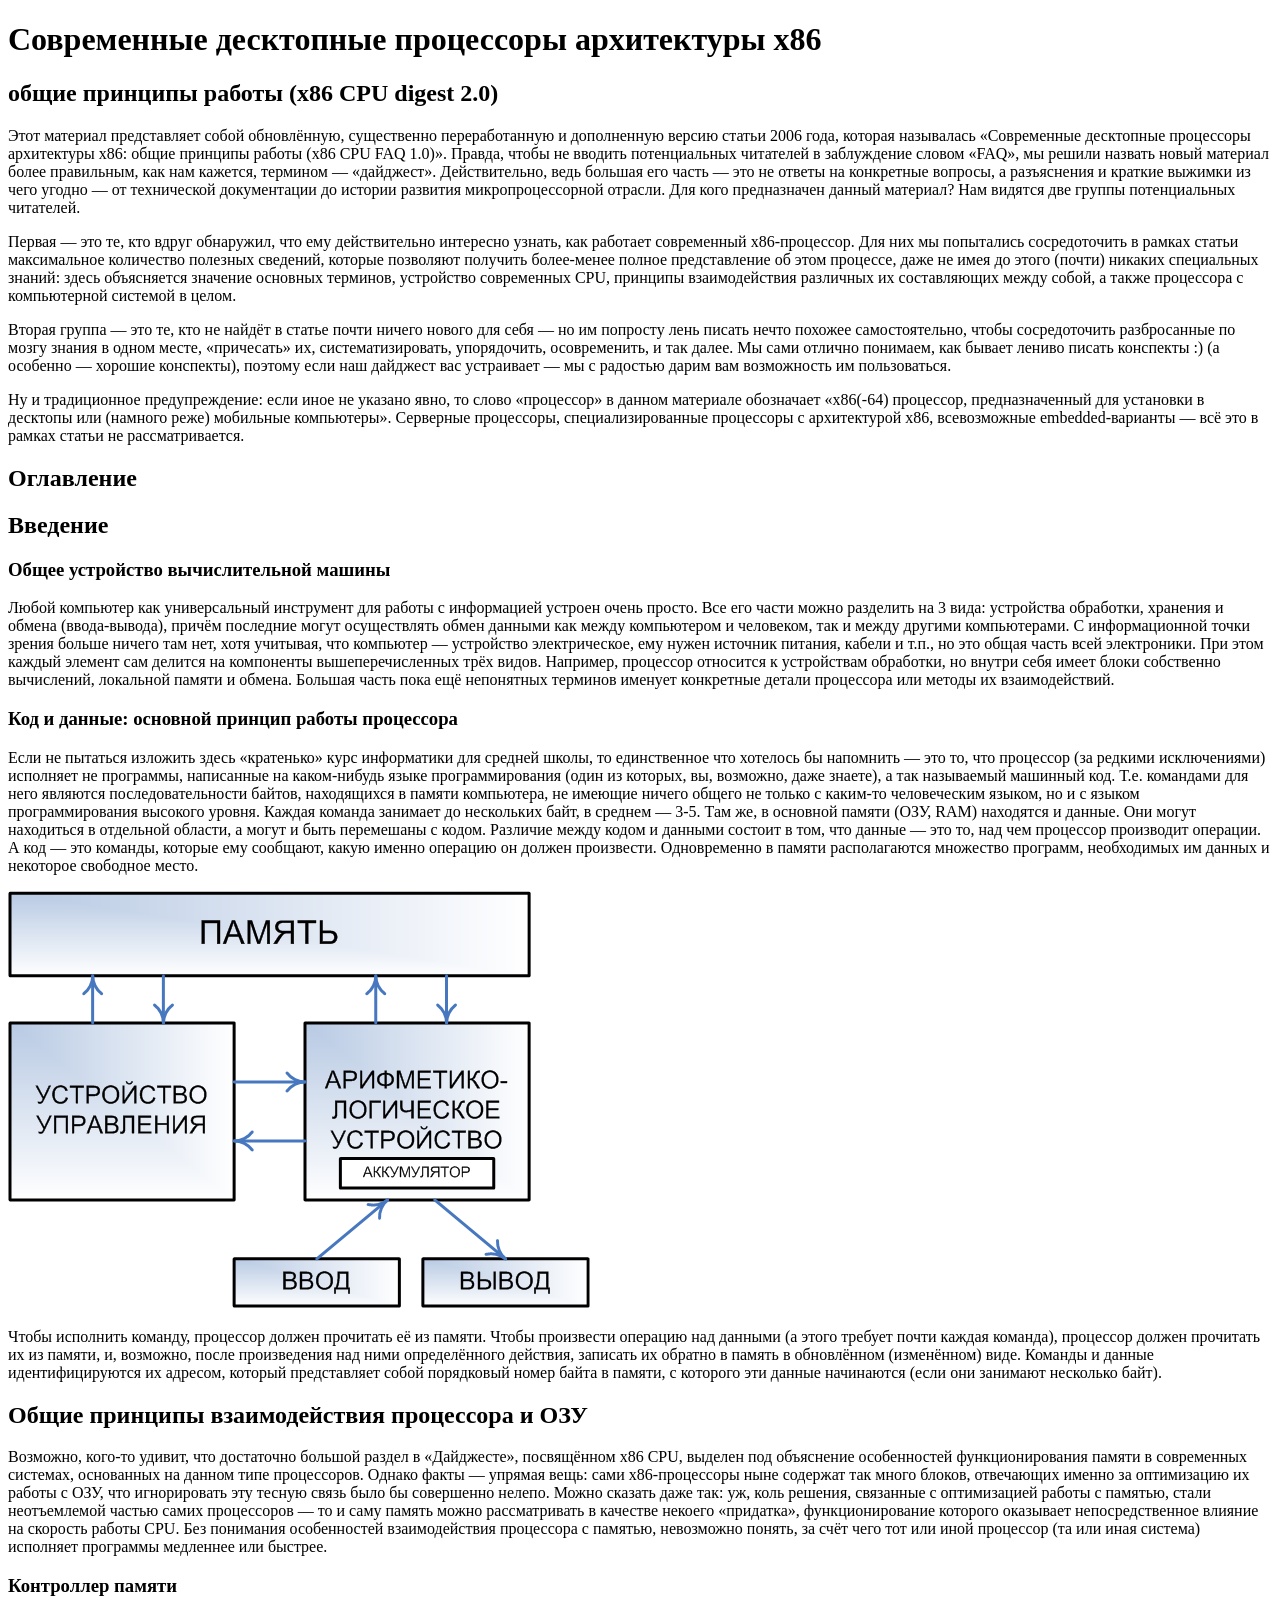
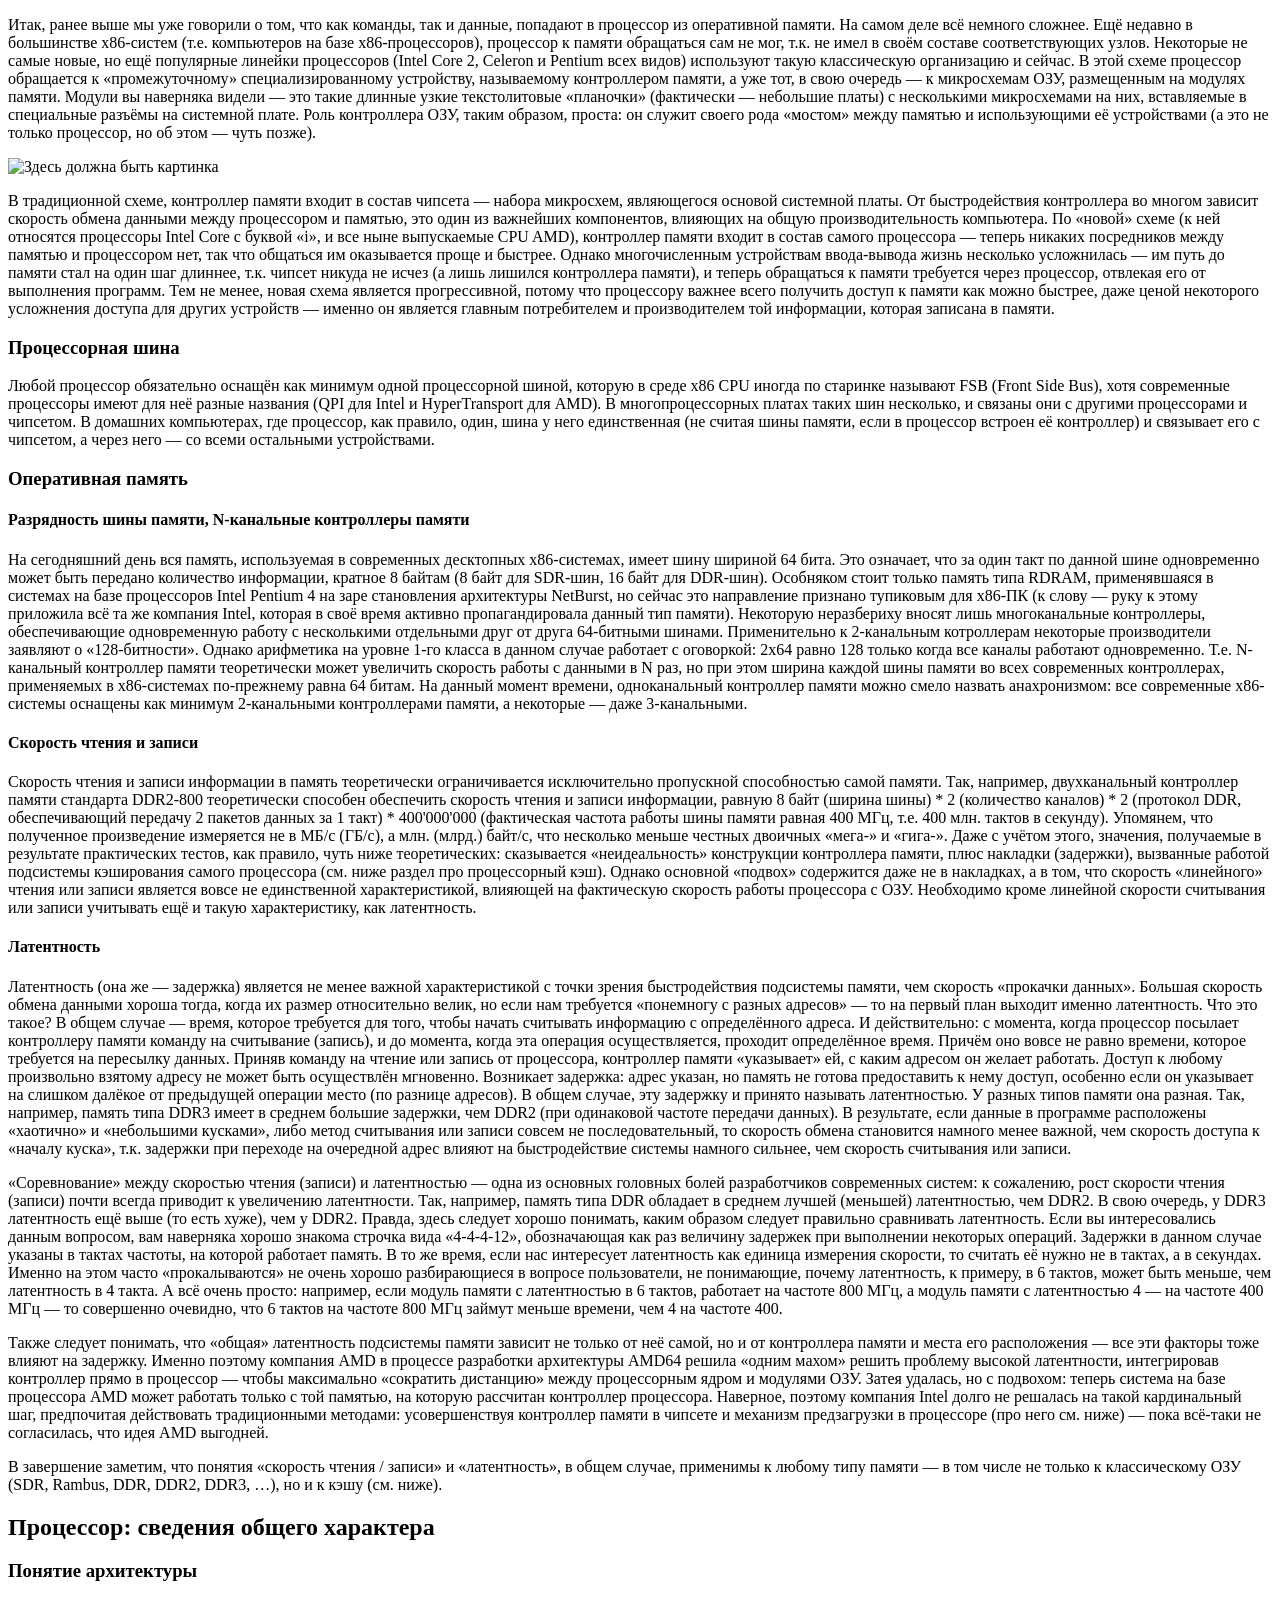
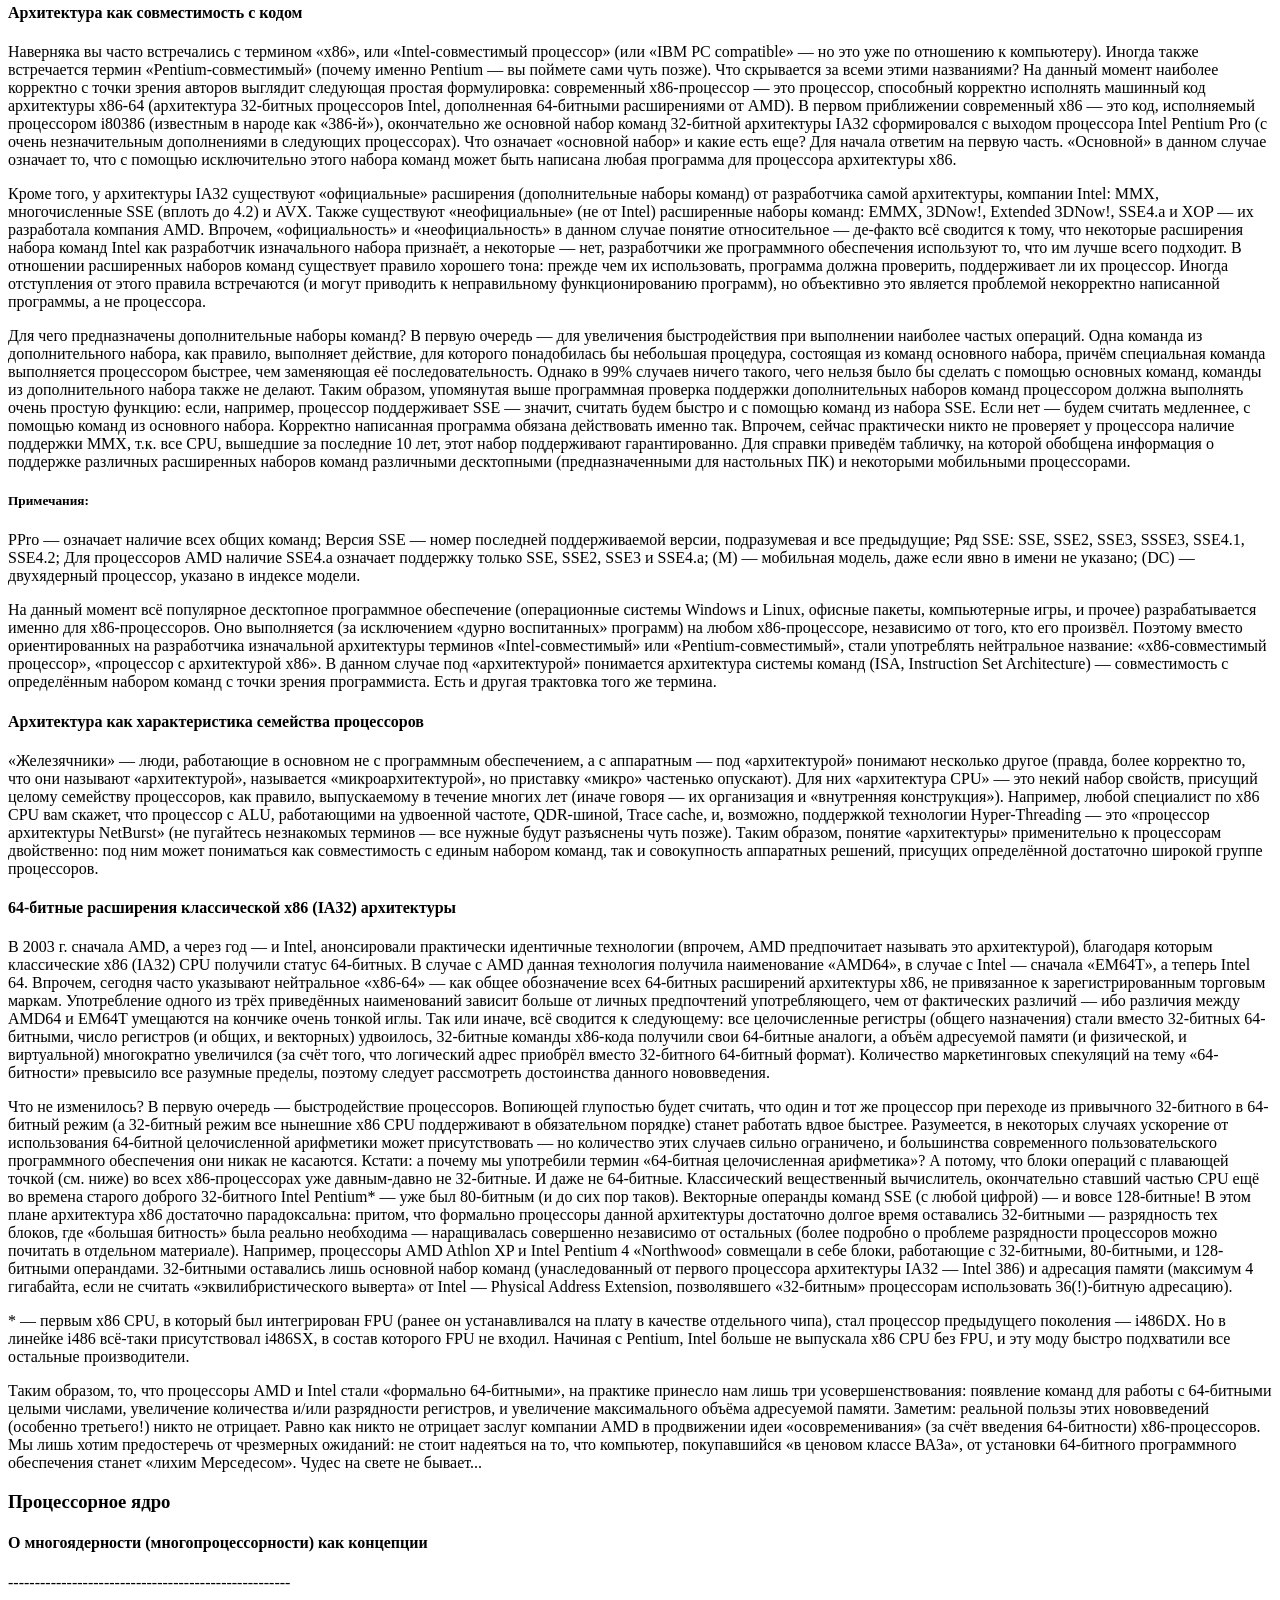
==== cpu.html @ 1828c9c4 "CPU in progress" ====
﻿<!DOCTYPE html>

<html lang="en" xmlns="http://www.w3.org/1999/xhtml">
<head>
    <meta charset="utf-8" />
    <title></title>
</head>
<body>
    <h1>Современные десктопные процессоры архитектуры x86</h1>

    <h2>    общие принципы работы (x86 CPU digest 2.0)</h2>

    <p>    Этот материал представляет собой обновлённую, существенно переработанную и дополненную версию статьи 2006 года, которая называлась «Современные десктопные процессоры архитектуры x86: общие принципы работы (x86 CPU FAQ 1.0)». Правда, чтобы не вводить потенциальных читателей в заблуждение словом «FAQ», мы решили назвать новый материал более правильным, как нам кажется, термином — «дайджест». Действительно, ведь большая его часть — это не ответы на конкретные вопросы, а разъяснения и краткие выжимки из чего угодно — от технической документации до истории развития микропроцессорной отрасли. Для кого предназначен данный материал? Нам видятся две группы потенциальных читателей.</p>

    <p>    Первая — это те, кто вдруг обнаружил, что ему действительно интересно узнать, как работает современный x86-процессор. Для них мы попытались сосредоточить в рамках статьи максимальное количество полезных сведений, которые позволяют получить более-менее полное представление об этом процессе, даже не имея до этого (почти) никаких специальных знаний: здесь объясняется значение основных терминов, устройство современных CPU, принципы взаимодействия различных их составляющих между собой, а также процессора с компьютерной системой в целом.</p>

    <p>    Вторая группа — это те, кто не найдёт в статье почти ничего нового для себя — но им попросту лень писать нечто похожее самостоятельно, чтобы сосредоточить разбросанные по мозгу знания в одном месте, «причесать» их, систематизировать, упорядочить, осовременить, и так далее. Мы сами отлично понимаем, как бывает лениво писать конспекты :) (а особенно — хорошие конспекты), поэтому если наш дайджест вас устраивает — мы с радостью дарим вам возможность им пользоваться.</p>

    <p>    Ну и традиционное предупреждение: если иное не указано явно, то слово «процессор» в данном материале обозначает «x86(-64) процессор, предназначенный для установки в десктопы или (намного реже) мобильные компьютеры». Серверные процессоры, специализированные процессоры с архитектурой x86, всевозможные embedded-варианты — всё это в рамках статьи не рассматривается.</p>

    <h2>Оглавление</h2>
    <h2>Введение</h2>
    <h3>Общее устройство вычислительной машины</h3>
    <p>    Любой компьютер как универсальный инструмент для работы с информацией устроен очень просто. Все его части можно разделить на 3 вида: устройства обработки, хранения и обмена (ввода-вывода), причём последние могут осуществлять обмен данными как между компьютером и человеком, так и между другими компьютерами. С информационной точки зрения больше ничего там нет, хотя учитывая, что компьютер — устройство электрическое, ему нужен источник питания, кабели и т.п., но это общая часть всей электроники. При этом каждый элемент сам делится на компоненты вышеперечисленных трёх видов. Например, процессор относится к устройствам обработки, но внутри себя имеет блоки собственно вычислений, локальной памяти и обмена. Большая часть пока ещё непонятных терминов именует конкретные детали процессора или методы их взаимодействий.</p>

    <h3>Код и данные: основной принцип работы процессора</h3>
    <p>    Если не пытаться изложить здесь «кратенько» курс информатики для средней школы, то единственное что хотелось бы напомнить — это то, что процессор (за редкими исключениями) исполняет не программы, написанные на каком-нибудь языке программирования (один из которых, вы, возможно, даже знаете), а так называемый машинный код. Т.е. командами для него являются последовательности байтов, находящихся в памяти компьютера, не имеющие ничего общего не только с каким-то человеческим языком, но и с языком программирования высокого уровня. Каждая команда занимает до нескольких байт, в среднем — 3-5. Там же, в основной памяти (ОЗУ, RAM) находятся и данные. Они могут находиться в отдельной области, а могут и быть перемешаны с кодом. Различие между кодом и данными состоит в том, что данные — это то, над чем процессор производит операции. А код — это команды, которые ему сообщают, какую именно операцию он должен произвести. Одновременно в памяти располагаются множество программ, необходимых им данных и некоторое свободное место.</p>

     <img src="img/von-neumann.png" alt="von-neumann.png" title="архитектура Фон-Неймона">

    <p>    Чтобы исполнить команду, процессор должен прочитать её из памяти. Чтобы произвести операцию над данными (а этого требует почти каждая команда), процессор должен прочитать их из памяти, и, возможно, после произведения над ними определённого действия, записать их обратно в память в обновлённом (изменённом) виде. Команды и данные идентифицируются их адресом, который представляет собой порядковый номер байта в памяти, с которого эти данные начинаются (если они занимают несколько байт).</p>
    <h2>
        Общие принципы взаимодействия процессора и ОЗУ
    </h2>
    <p>    Возможно, кого-то удивит, что достаточно большой раздел в «Дайджесте», посвящённом x86 CPU, выделен под объяснение особенностей функционирования памяти в современных системах, основанных на данном типе процессоров. Однако факты — упрямая вещь: сами x86-процессоры ныне содержат так много блоков, отвечающих именно за оптимизацию их работы с ОЗУ, что игнорировать эту тесную связь было бы совершенно нелепо. Можно сказать даже так: уж, коль решения, связанные с оптимизацией работы с памятью, стали неотъемлемой частью самих процессоров — то и саму память можно рассматривать в качестве некоего «придатка», функционирование которого оказывает непосредственное влияние на скорость работы CPU. Без понимания особенностей взаимодействия процессора с памятью, невозможно понять, за счёт чего тот или иной процессор (та или иная система) исполняет программы медленнее или быстрее.</p>

    <h3>Контроллер памяти</h3>
    <p>    Итак, ранее выше мы уже говорили о том, что как команды, так и данные, попадают в процессор из оперативной памяти. На самом деле всё немного сложнее. Ещё недавно в большинстве x86-систем (т.е. компьютеров на базе x86-процессоров), процессор к памяти обращаться сам не мог, т.к. не имел в своём составе соответствующих узлов. Некоторые не самые новые, но ещё популярные линейки процессоров (Intel Core 2, Celeron и Pentium всех видов) используют такую классическую организацию и сейчас. В этой схеме процессор обращается к «промежуточному» специализированному устройству, называемому контроллером памяти, а уже тот, в свою очередь — к микросхемам ОЗУ, размещенным на модулях памяти. Модули вы наверняка видели — это такие длинные узкие текстолитовые «планочки» (фактически — небольшие платы) с несколькими микросхемами на них, вставляемые в специальные разъёмы на системной плате. Роль контроллера ОЗУ, таким образом, проста: он служит своего рода «мостом» между памятью и использующими её устройствами (а это не только процессор, но об этом — чуть позже).</p>

    <img src="https://media.ixbt.site/opti/https://www.ixbt.com/cpu/images/cpu-digest-2009/ext-vs-int.png" alt="Здесь должна быть картинка" title="Типы контроллеров памяти">

    <p>    В традиционной схеме, контроллер памяти входит в состав чипсета — набора микросхем, являющегося основой системной платы. От быстродействия контроллера во многом зависит скорость обмена данными между процессором и памятью, это один из важнейших компонентов, влияющих на общую производительность компьютера. По «новой» схеме (к ней относятся процессоры Intel Core с буквой «i», и все ныне выпускаемые CPU AMD), контроллер памяти входит в состав самого процессора — теперь никаких посредников между памятью и процессором нет, так что общаться им оказывается проще и быстрее. Однако многочисленным устройствам ввода-вывода жизнь несколько усложнилась — им путь до памяти стал на один шаг длиннее, т.к. чипсет никуда не исчез (а лишь лишился контроллера памяти), и теперь обращаться к памяти требуется через процессор, отвлекая его от выполнения программ. Тем не менее, новая схема является прогрессивной, потому что процессору важнее всего получить доступ к памяти как можно быстрее, даже ценой некоторого усложнения доступа для других устройств — именно он является главным потребителем и производителем той информации, которая записана в памяти.</p>

    <h3>Процессорная шина</h3>
    <p>    Любой процессор обязательно оснащён как минимум одной процессорной шиной, которую в среде x86 CPU иногда по старинке называют FSB (Front Side Bus), хотя современные процессоры имеют для неё разные названия (QPI для Intel и HyperTransport для AMD). В многопроцессорных платах таких шин несколько, и связаны они с другими процессорами и чипсетом. В домашних компьютерах, где процессор, как правило, один, шина у него единственная (не считая шины памяти, если в процессор встроен её контроллер) и связывает его с чипсетом, а через него — со всеми остальными устройствами.</p>

    <h3>Оперативная память</h3>
    <h4>    Разрядность шины памяти, N-канальные контроллеры памяти</h4>
    <p>    На сегодняшний день вся память, используемая в современных десктопных x86-системах, имеет шину шириной 64 бита. Это означает, что за один такт по данной шине одновременно может быть передано количество информации, кратное 8 байтам (8 байт для SDR-шин, 16 байт для DDR-шин). Особняком стоит только память типа RDRAM, применявшаяся в системах на базе процессоров Intel Pentium 4 на заре становления архитектуры NetBurst, но сейчас это направление признано тупиковым для x86-ПК (к слову — руку к этому приложила всё та же компания Intel, которая в своё время активно пропагандировала данный тип памяти). Некоторую неразбериху вносят лишь многоканальные контроллеры, обеспечивающие одновременную работу с несколькими отдельными друг от друга 64-битными шинами. Применительно к 2-канальным котроллерам некоторые производители заявляют о «128-битности». Однако арифметика на уровне 1-го класса в данном случае работает с оговоркой: 2x64 равно 128 только когда все каналы работают одновременно. Т.е. N-канальный контроллер памяти теоретически может увеличить скорость работы с данными в N раз, но при этом ширина каждой шины памяти во всех современных контроллерах, применяемых в x86-системах по-прежнему равна 64 битам. На данный момент времени, одноканальный контроллер памяти можно смело назвать анахронизмом: все современные x86-системы оснащены как минимум 2-канальными контроллерами памяти, а некоторые — даже 3-канальными.</p>

    <h4>Скорость чтения и записи</h4>
    <p>    Скорость чтения и записи информации в память теоретически ограничивается исключительно пропускной способностью самой памяти. Так, например, двухканальный контроллер памяти стандарта DDR2-800 теоретически способен обеспечить скорость чтения и записи информации, равную 8 байт (ширина шины) * 2 (количество каналов) * 2 (протокол DDR, обеспечивающий передачу 2 пакетов данных за 1 такт) * 400'000'000 (фактическая частота работы шины памяти равная 400 МГц, т.е. 400 млн. тактов в секунду). Упомянем, что полученное произведение измеряется не в МБ/с (ГБ/с), а млн. (млрд.) байт/с, что несколько меньше честных двоичных «мега-» и «гига-». Даже с учётом этого, значения, получаемые в результате практических тестов, как правило, чуть ниже теоретических: сказывается «неидеальность» конструкции контроллера памяти, плюс накладки (задержки), вызванные работой подсистемы кэширования самого процессора (см. ниже раздел про процессорный кэш). Однако основной «подвох» содержится даже не в накладках, а в том, что скорость «линейного» чтения или записи является вовсе не единственной характеристикой, влияющей на фактическую скорость работы процессора с ОЗУ. Необходимо кроме линейной скорости считывания или записи учитывать ещё и такую характеристику, как латентность.</p>

    <h4>Латентность</h4>
    <p>    Латентность (она же — задержка) является не менее важной характеристикой с точки зрения быстродействия подсистемы памяти, чем скорость «прокачки данных». Большая скорость обмена данными хороша тогда, когда их размер относительно велик, но если нам требуется «понемногу с разных адресов» — то на первый план выходит именно латентность. Что это такое? В общем случае — время, которое требуется для того, чтобы начать считывать информацию с определённого адреса. И действительно: с момента, когда процессор посылает контроллеру памяти команду на считывание (запись), и до момента, когда эта операция осуществляется, проходит определённое время. Причём оно вовсе не равно времени, которое требуется на пересылку данных. Приняв команду на чтение или запись от процессора, контроллер памяти «указывает» ей, с каким адресом он желает работать. Доступ к любому произвольно взятому адресу не может быть осуществлён мгновенно. Возникает задержка: адрес указан, но память не готова предоставить к нему доступ, особенно если он указывает на слишком далёкое от предыдущей операции место (по разнице адресов). В общем случае, эту задержку и принято называть латентностью. У разных типов памяти она разная. Так, например, память типа DDR3 имеет в среднем большие задержки, чем DDR2 (при одинаковой частоте передачи данных). В результате, если данные в программе расположены «хаотично» и «небольшими кусками», либо метод считывания или записи совсем не последовательный, то скорость обмена становится намного менее важной, чем скорость доступа к «началу куска», т.к. задержки при переходе на очередной адрес влияют на быстродействие системы намного сильнее, чем скорость считывания или записи.</p>

    <p>    «Соревнование» между скоростью чтения (записи) и латентностью — одна из основных головных болей разработчиков современных систем: к сожалению, рост скорости чтения (записи) почти всегда приводит к увеличению латентности. Так, например, память типа DDR обладает в среднем лучшей (меньшей) латентностью, чем DDR2. В свою очередь, у DDR3 латентность ещё выше (то есть хуже), чем у DDR2. Правда, здесь следует хорошо понимать, каким образом следует правильно сравнивать латентность. Если вы интересовались данным вопросом, вам наверняка хорошо знакома строчка вида «4-4-4-12», обозначающая как раз величину задержек при выполнении некоторых операций. Задержки в данном случае указаны в тактах частоты, на которой работает память. В то же время, если нас интересует латентность как единица измерения скорости, то считать её нужно не в тактах, а в секундах. Именно на этом часто «прокалываются» не очень хорошо разбирающиеся в вопросе пользователи, не понимающие, почему латентность, к примеру, в 6 тактов, может быть меньше, чем латентность в 4 такта. А всё очень просто: например, если модуль памяти с латентностью в 6 тактов, работает на частоте 800 МГц, а модуль памяти с латентностью 4 — на частоте 400 МГц — то совершенно очевидно, что 6 тактов на частоте 800 МГц займут меньше времени, чем 4 на частоте 400.</p>

    <p>   Также следует понимать, что «общая» латентность подсистемы памяти зависит не только от неё самой, но и от контроллера памяти и места его расположения — все эти факторы тоже влияют на задержку. Именно поэтому компания AMD в процессе разработки архитектуры AMD64 решила «одним махом» решить проблему высокой латентности, интегрировав контроллер прямо в процессор — чтобы максимально «сократить дистанцию» между процессорным ядром и модулями ОЗУ. Затея удалась, но с подвохом: теперь система на базе процессора AMD может работать только с той памятью, на которую рассчитан контроллер процессора. Наверное, поэтому компания Intel долго не решалась на такой кардинальный шаг, предпочитая действовать традиционными методами: усовершенствуя контроллер памяти в чипсете и механизм предзагрузки в процессоре (про него см. ниже) — пока всё-таки не согласилась, что идея AMD выгодней.</p>

    <p>    В завершение заметим, что понятия «скорость чтения / записи» и «латентность», в общем случае, применимы к любому типу памяти — в том числе не только к классическому ОЗУ (SDR, Rambus, DDR, DDR2, DDR3, …), но и к кэшу (см. ниже).</p>

    <h2>Процессор: сведения общего характера</h2>
    <h3>Понятие архитектуры</h3>
    <h4>Архитектура как совместимость с кодом</h4>
    <p>    Наверняка вы часто встречались с термином «x86», или «Intel-совместимый процессор» (или «IBM PC compatible» — но это уже по отношению к компьютеру). Иногда также встречается термин «Pentium-совместимый» (почему именно Pentium — вы поймете сами чуть позже). Что скрывается за всеми этими названиями? На данный момент наиболее корректно с точки зрения авторов выглядит следующая простая формулировка: современный x86-процессор — это процессор, способный корректно исполнять машинный код архитектуры x86-64 (архитектура 32-битных процессоров Intel, дополненная 64-битными расширениями от AMD). В первом приближении современный x86 — это код, исполняемый процессором i80386 (известным в народе как «386-й»), окончательно же основной набор команд 32-битной архитектуры IA32 сформировался с выходом процессора Intel Pentium Pro (с очень незначительным дополнениями в следующих процессорах). Что означает «основной набор» и какие есть еще? Для начала ответим на первую часть. «Основной» в данном случае означает то, что с помощью исключительно этого набора команд может быть написана любая программа для процессора архитектуры x86.</p>

    <p>Кроме того, у архитектуры IA32 существуют «официальные» расширения (дополнительные наборы команд) от разработчика самой архитектуры, компании Intel: MMX, многочисленные SSE (вплоть до 4.2) и AVX. Также существуют «неофициальные» (не от Intel) расширенные наборы команд: EMMX, 3DNow!, Extended 3DNow!, SSE4.a и XOP — их разработала компания AMD. Впрочем, «официальность» и «неофициальность» в данном случае понятие относительное — де-факто всё сводится к тому, что некоторые расширения набора команд Intel как разработчик изначального набора признаёт, а некоторые — нет, разработчики же программного обеспечения используют то, что им лучше всего подходит. В отношении расширенных наборов команд существует правило хорошего тона: прежде чем их использовать, программа должна проверить, поддерживает ли их процессор. Иногда отступления от этого правила встречаются (и могут приводить к неправильному функционированию программ), но объективно это является проблемой некорректно написанной программы, а не процессора.</p>

    <p>Для чего предназначены дополнительные наборы команд? В первую очередь — для увеличения быстродействия при выполнении наиболее частых операций. Одна команда из дополнительного набора, как правило, выполняет действие, для которого понадобилась бы небольшая процедура, состоящая из команд основного набора, причём специальная команда выполняется процессором быстрее, чем заменяющая её последовательность. Однако в 99% случаев ничего такого, чего нельзя было бы сделать с помощью основных команд, команды из дополнительного набора также не делают. Таким образом, упомянутая выше программная проверка поддержки дополнительных наборов команд процессором должна выполнять очень простую функцию: если, например, процессор поддерживает SSE — значит, считать будем быстро и с помощью команд из набора SSE. Если нет — будем считать медленнее, с помощью команд из основного набора. Корректно написанная программа обязана действовать именно так. Впрочем, сейчас практически никто не проверяет у процессора наличие поддержки MMX, т.к. все CPU, вышедшие за последние 10 лет, этот набор поддерживают гарантированно. Для справки приведём табличку, на которой обобщена информация о поддержке различных расширенных наборов команд различными десктопными (предназначенными для настольных ПК) и некоторыми мобильными процессорами.</p>
    <!--Таблица-->
    <h5>Примечания:</h5>
    PPro — означает наличие всех общих команд;
    Версия SSE — номер последней поддерживаемой версии, подразумевая и все предыдущие;
    Ряд SSE: SSE, SSE2, SSE3, SSSE3, SSE4.1, SSE4.2;
    Для процессоров AMD наличие SSE4.a означает поддержку только SSE, SSE2, SSE3 и SSE4.a;
    (M) — мобильная модель, даже если явно в имени не указано;
    (DC) — двухядерный процессор, указано в индексе модели.


    <p>На данный момент всё популярное десктопное программное обеспечение (операционные системы Windows и Linux, офисные пакеты, компьютерные игры, и прочее) разрабатывается именно для x86-процессоров. Оно выполняется (за исключением «дурно воспитанных» программ) на любом x86-процессоре, независимо от того, кто его произвёл. Поэтому вместо ориентированных на разработчика изначальной архитектуры терминов «Intel-совместимый» или «Pentium-совместимый», стали употреблять нейтральное название: «x86-совместимый процессор», «процессор с архитектурой x86». В данном случае под «архитектурой» понимается архитектура системы команд (ISA, Instruction Set Architecture) — совместимость с определённым набором команд с точки зрения программиста. Есть и другая трактовка того же термина.</p>

    <h4>Архитектура как характеристика семейства процессоров</h4>
    <p>«Железячники» — люди, работающие в основном не с программным обеспечением, а с аппаратным — под «архитектурой» понимают несколько другое (правда, более корректно то, что они называют «архитектурой», называется «микроархитектурой», но приставку «микро» частенько опускают). Для них «архитектура CPU» — это некий набор свойств, присущий целому семейству процессоров, как правило, выпускаемому в течение многих лет (иначе говоря — их организация и «внутренняя конструкция»). Например, любой специалист по x86 CPU вам скажет, что процессор с ALU, работающими на удвоенной частоте, QDR-шиной, Trace cache, и, возможно, поддержкой технологии Hyper-Threading — это «процессор архитектуры NetBurst» (не пугайтесь незнакомых терминов — все нужные будут разъяснены чуть позже). Таким образом, понятие «архитектуры» применительно к процессорам двойственно: под ним может пониматься как совместимость с единым набором команд, так и совокупность аппаратных решений, присущих определённой достаточно широкой группе процессоров.</p>

    <h4>64-битные расширения классической x86 (IA32) архитектуры</h4>
    <p> В 2003 г. сначала AMD, а через год — и Intel, анонсировали практически идентичные технологии (впрочем, AMD предпочитает называть это архитектурой), благодаря которым классические x86 (IA32) CPU получили статус 64-битных. В случае с AMD данная технология получила наименование «AMD64», в случае с Intel — сначала «EM64T», а теперь Intel 64. Впрочем, сегодня часто указывают нейтральное «x86-64» — как общее обозначение всех 64-битных расширений архитектуры x86, не привязанное к зарегистрированным торговым маркам. Употребление одного из трёх приведённых наименований зависит больше от личных предпочтений употребляющего, чем от фактических различий — ибо различия между AMD64 и EM64T умещаются на кончике очень тонкой иглы. Так или иначе, всё сводится к следующему: все целочисленные регистры (общего назначения) стали вместо 32-битных 64-битными, число регистров (и общих, и векторных) удвоилось, 32-битные команды x86-кода получили свои 64-битные аналоги, а объём адресуемой памяти (и физической, и виртуальной) многократно увеличился (за счёт того, что логический адрес приобрёл вместо 32-битного 64-битный формат). Количество маркетинговых спекуляций на тему «64-битности» превысило все разумные пределы, поэтому следует рассмотреть достоинства данного нововведения.</p>

    <p>
        Что не изменилось? В первую очередь — быстродействие процессоров. Вопиющей глупостью будет считать, что один и тот же процессор при переходе из привычного 32-битного в 64-битный режим (а 32-битный режим все нынешние x86 CPU поддерживают в обязательном порядке) станет работать вдвое быстрее. Разумеется, в некоторых случаях ускорение от использования 64-битной целочисленной арифметики может присутствовать — но количество этих случаев сильно ограничено, и большинства современного пользовательского программного обеспечения они никак не касаются. Кстати: а почему мы употребили термин «64-битная целочисленная арифметика»? А потому, что блоки операций с плавающей точкой (см. ниже) во всех x86-процессорах уже давным-давно не 32-битные. И даже не 64-битные. Классический вещественный вычислитель, окончательно ставший частью CPU ещё во времена старого доброго 32-битного Intel Pentium* — уже был 80-битным (и до сих пор таков). Векторные операнды команд SSE (с любой цифрой) — и вовсе 128-битные! В этом плане архитектура x86 достаточно парадоксальна: притом, что формально процессоры данной архитектуры достаточно долгое время оставались 32-битными — разрядность тех блоков, где «большая битность» была реально необходима — наращивалась совершенно независимо от остальных (более подробно о проблеме разрядности процессоров можно почитать в отдельном материале). Например, процессоры AMD Athlon XP и Intel Pentium 4 «Northwood» совмещали в себе блоки, работающие с 32-битными, 80-битными, и 128-битными операндами. 32-битными оставались лишь основной набор команд (унаследованный от первого процессора архитектуры IA32 — Intel 386) и адресация памяти (максимум 4 гигабайта, если не считать «эквилибристического выверта» от Intel — Physical Address Extension, позволявшего «32-битным» процессорам использовать 36(!)-битную адресацию).
    </p>
    * — первым x86 CPU, в который был интегрирован FPU (ранее он устанавливался на плату в качестве отдельного чипа), стал процессор предыдущего поколения — i486DX. Но в линейке i486 всё-таки присутствовал i486SX, в состав которого FPU не входил. Начиная с Pentium, Intel больше не выпускала x86 CPU без FPU, и эту моду быстро подхватили все остальные производители.
    <p>Таким образом, то, что процессоры AMD и Intel стали «формально 64-битными», на практике принесло нам лишь три усовершенствования: появление команд для работы с 64-битными целыми числами, увеличение количества и/или разрядности регистров, и увеличение максимального объёма адресуемой памяти. Заметим: реальной пользы этих нововведений (особенно третьего!) никто не отрицает. Равно как никто не отрицает заслуг компании AMD в продвижении идеи «осовременивания» (за счёт введения 64-битности) x86-процессоров. Мы лишь хотим предостеречь от чрезмерных ожиданий: не стоит надеяться на то, что компьютер, покупавшийся «в ценовом классе ВАЗа», от установки 64-битного программного обеспечения станет «лихим Мерседесом». Чудес на свете не бывает...</p>

    <h3>Процессорное ядро</h3>
    <h4>О многоядерности (многопроцессорности) как концепции</h4>
    -----------------------------------------------------


</body>
</html>
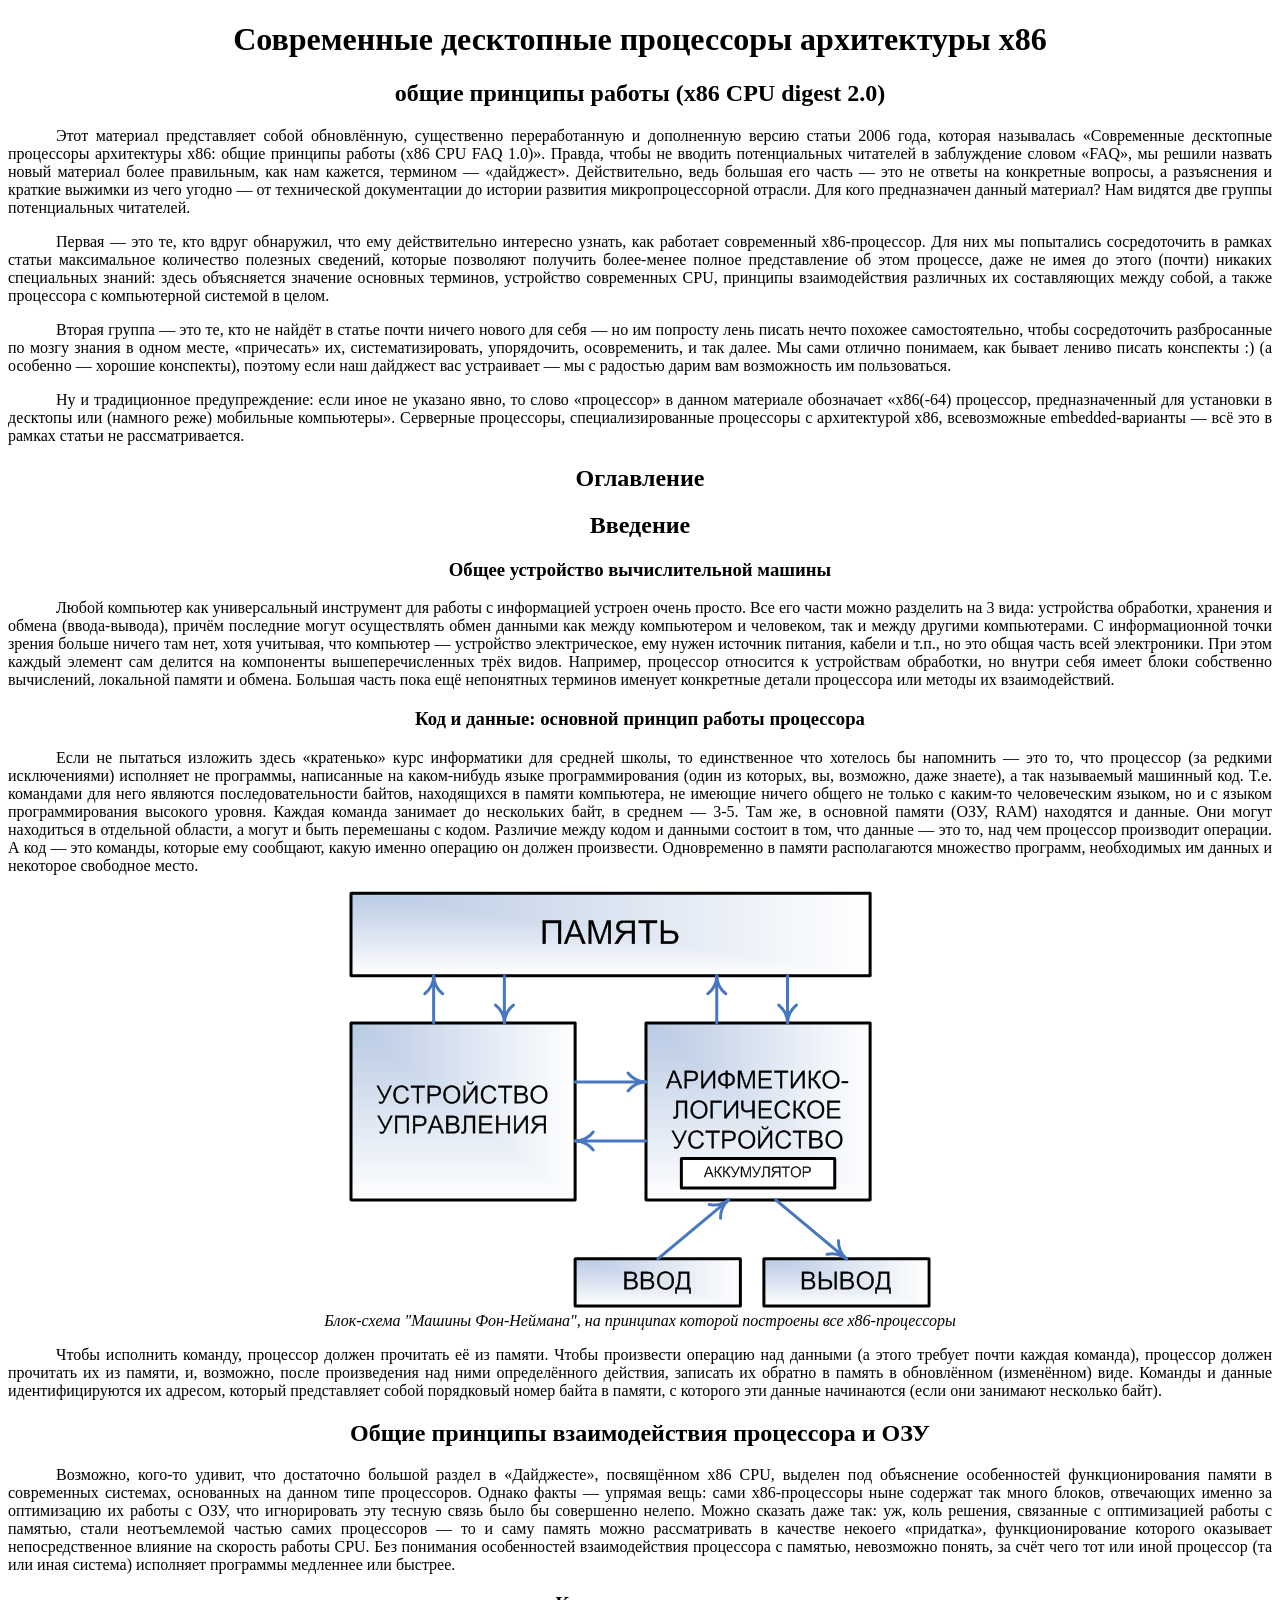
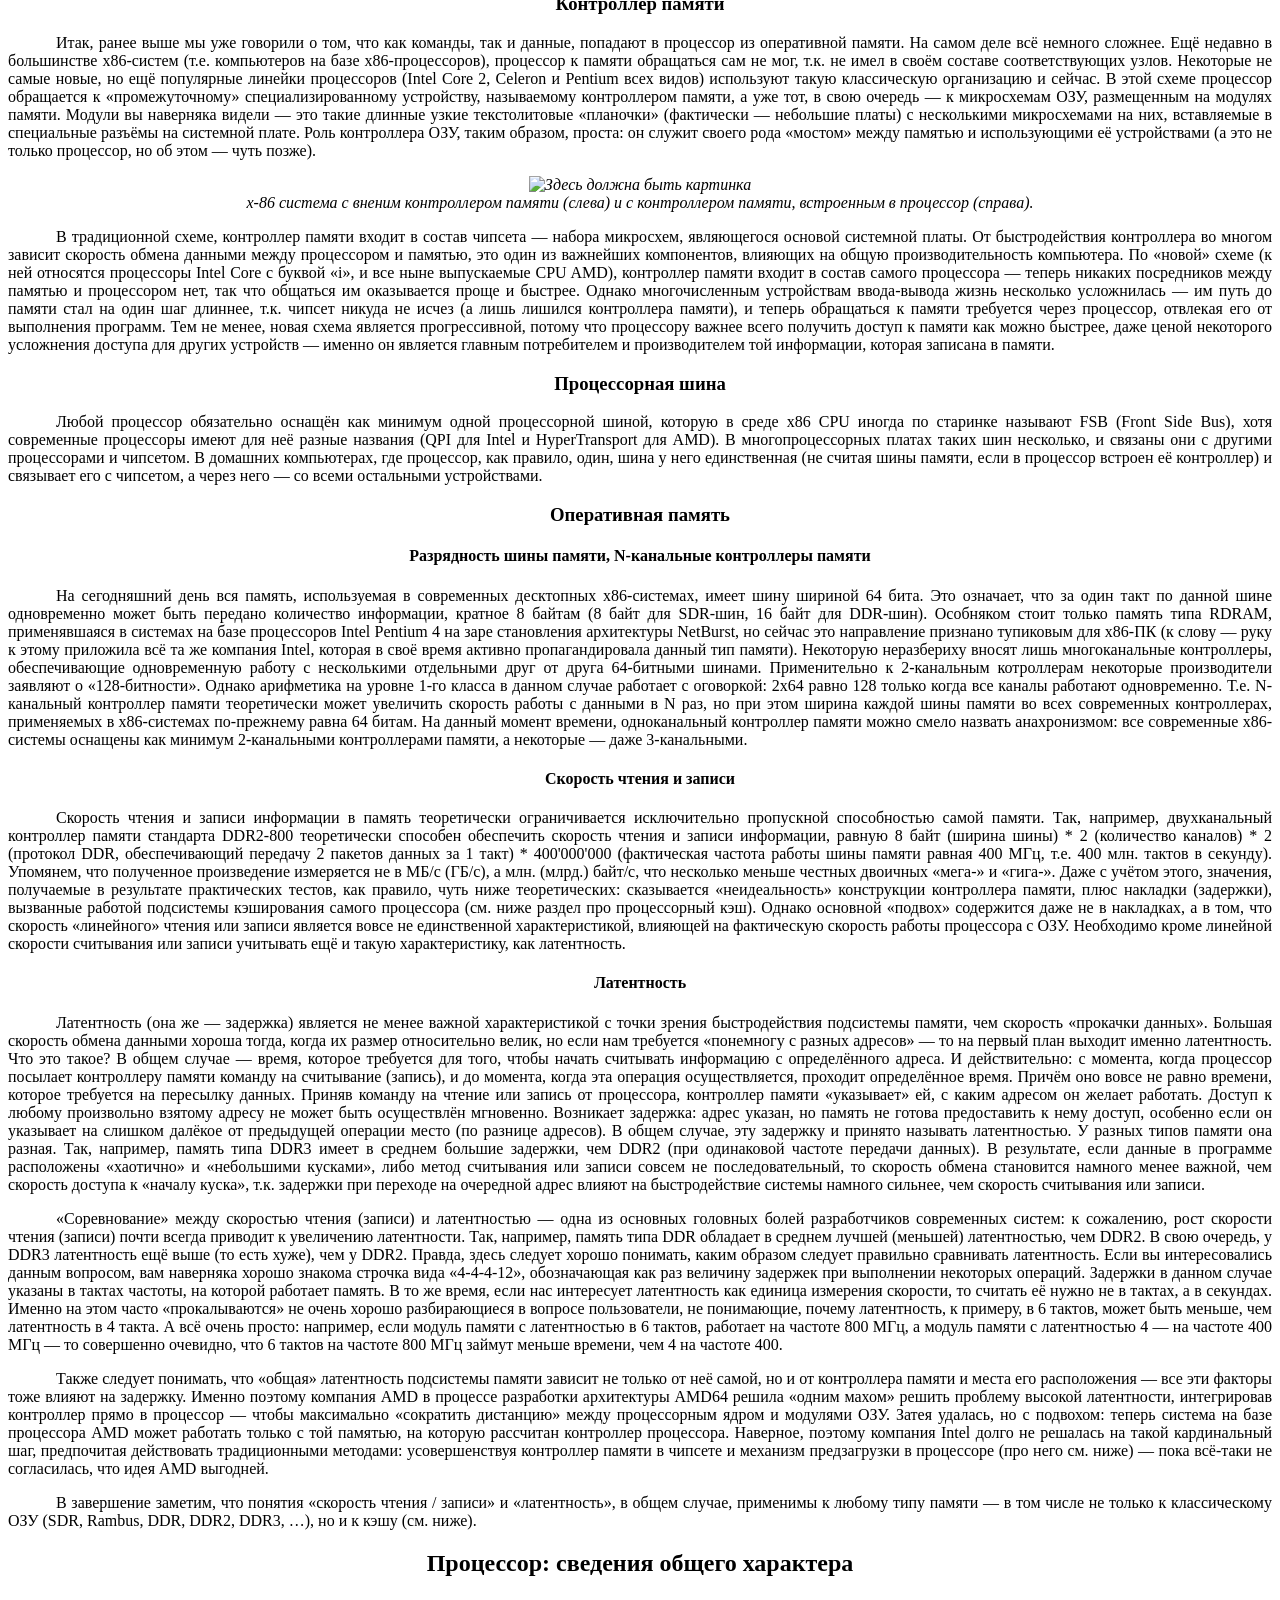
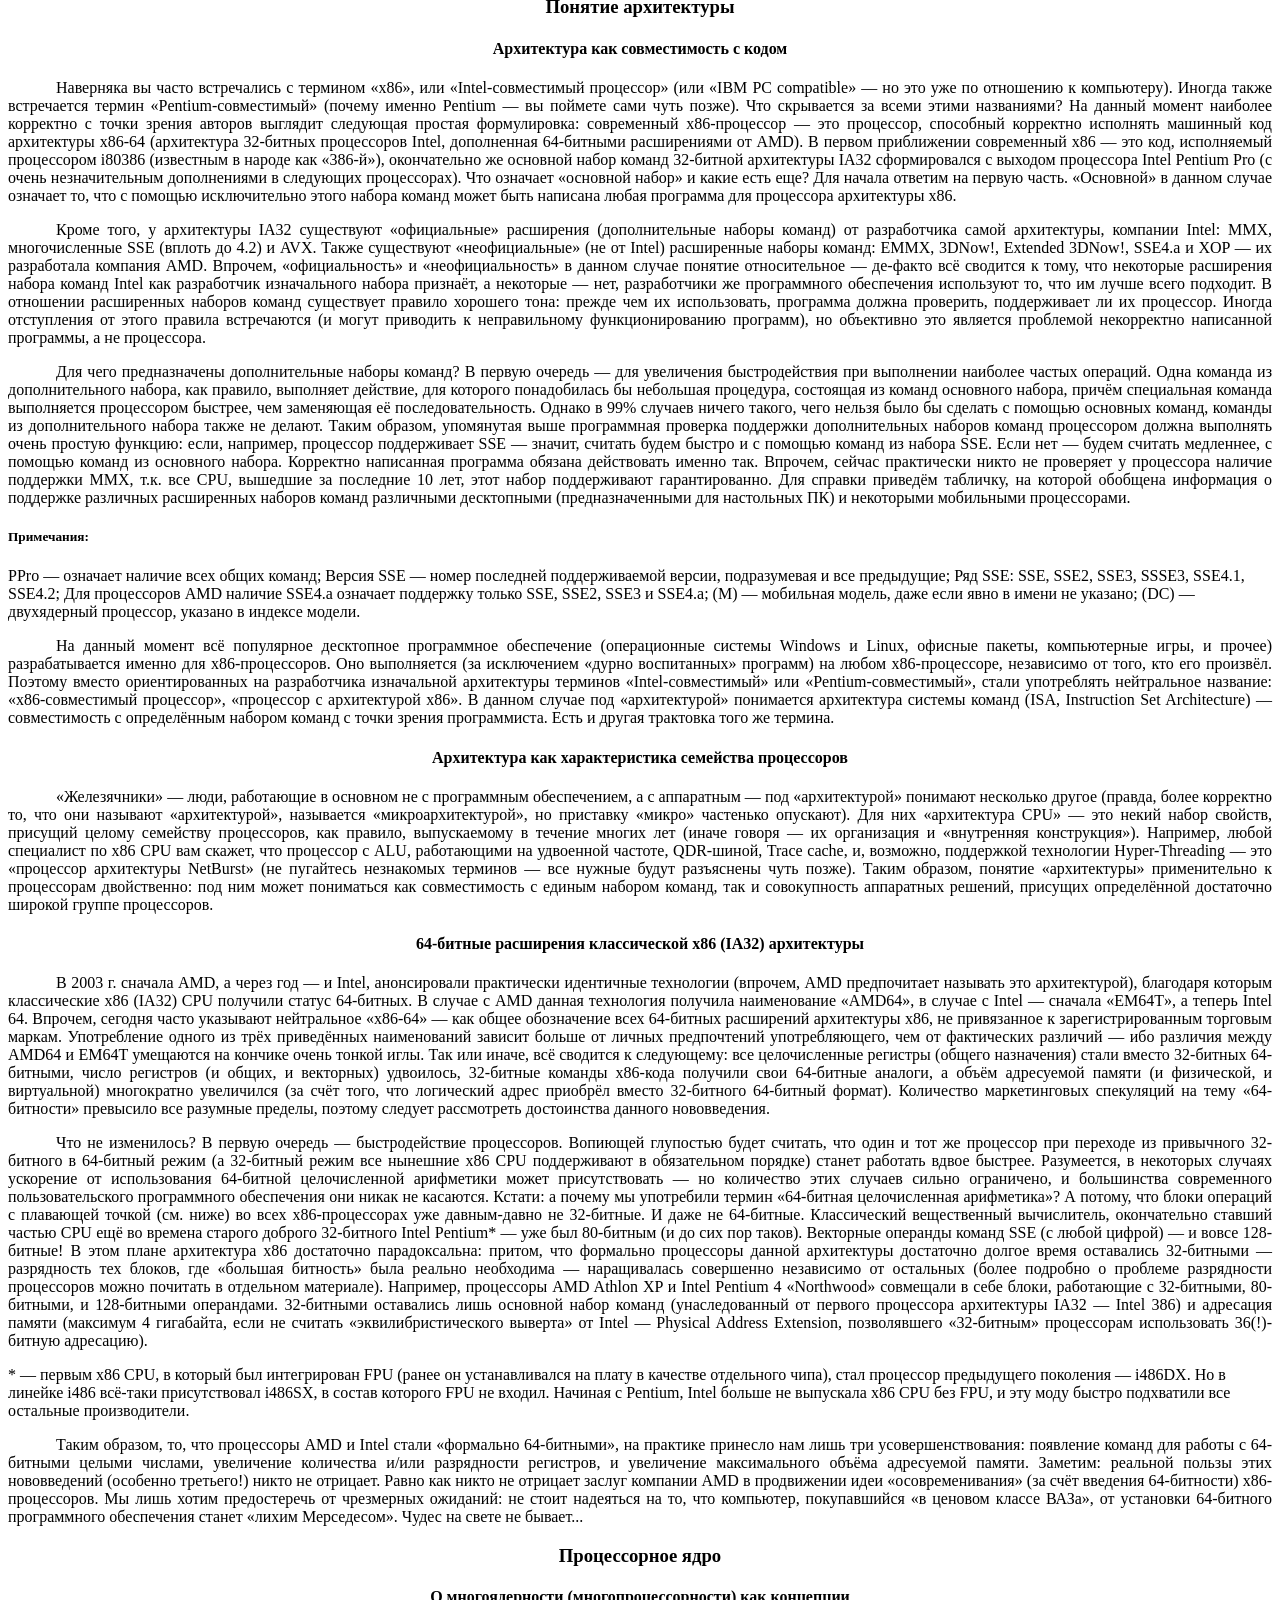
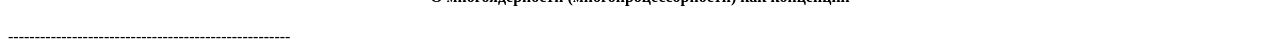
==== commit b23c81d7: "figures" ====
--- a/cpu.html
+++ b/cpu.html
@@ -3,7 +3,8 @@
 <html lang="en" xmlns="http://www.w3.org/1999/xhtml">
 <head>
     <meta charset="utf-8" />
-    <title></title>
+    <link rel="stylesheet" href="cpu.css">
+    <title>CPU</title>
 </head>
 <body>
     <h1>Современные десктопные процессоры архитектуры x86</h1>
@@ -26,7 +27,12 @@
     <h3>Код и данные: основной принцип работы процессора</h3>
     <p>    Если не пытаться изложить здесь «кратенько» курс информатики для средней школы, то единственное что хотелось бы напомнить — это то, что процессор (за редкими исключениями) исполняет не программы, написанные на каком-нибудь языке программирования (один из которых, вы, возможно, даже знаете), а так называемый машинный код. Т.е. командами для него являются последовательности байтов, находящихся в памяти компьютера, не имеющие ничего общего не только с каким-то человеческим языком, но и с языком программирования высокого уровня. Каждая команда занимает до нескольких байт, в среднем — 3-5. Там же, в основной памяти (ОЗУ, RAM) находятся и данные. Они могут находиться в отдельной области, а могут и быть перемешаны с кодом. Различие между кодом и данными состоит в том, что данные — это то, над чем процессор производит операции. А код — это команды, которые ему сообщают, какую именно операцию он должен произвести. Одновременно в памяти располагаются множество программ, необходимых им данных и некоторое свободное место.</p>
 
-     <img src="img/von-neumann.png" alt="von-neumann.png" title="архитектура Фон-Неймона">
+    <figure>
+        <img src="img/von-neumann.png" alt="von-neumann.png" title="архитектура Фон-Неймона">
+        <figcaption>Блок-схема "Машины Фон-Неймана", на принципах которой построены все х86-процессоры</figcaption>
+
+    </figure>
+
 
     <p>    Чтобы исполнить команду, процессор должен прочитать её из памяти. Чтобы произвести операцию над данными (а этого требует почти каждая команда), процессор должен прочитать их из памяти, и, возможно, после произведения над ними определённого действия, записать их обратно в память в обновлённом (изменённом) виде. Команды и данные идентифицируются их адресом, который представляет собой порядковый номер байта в памяти, с которого эти данные начинаются (если они занимают несколько байт).</p>
     <h2>
@@ -37,7 +43,13 @@
     <h3>Контроллер памяти</h3>
     <p>    Итак, ранее выше мы уже говорили о том, что как команды, так и данные, попадают в процессор из оперативной памяти. На самом деле всё немного сложнее. Ещё недавно в большинстве x86-систем (т.е. компьютеров на базе x86-процессоров), процессор к памяти обращаться сам не мог, т.к. не имел в своём составе соответствующих узлов. Некоторые не самые новые, но ещё популярные линейки процессоров (Intel Core 2, Celeron и Pentium всех видов) используют такую классическую организацию и сейчас. В этой схеме процессор обращается к «промежуточному» специализированному устройству, называемому контроллером памяти, а уже тот, в свою очередь — к микросхемам ОЗУ, размещенным на модулях памяти. Модули вы наверняка видели — это такие длинные узкие текстолитовые «планочки» (фактически — небольшие платы) с несколькими микросхемами на них, вставляемые в специальные разъёмы на системной плате. Роль контроллера ОЗУ, таким образом, проста: он служит своего рода «мостом» между памятью и использующими её устройствами (а это не только процессор, но об этом — чуть позже).</p>
 
-    <img src="https://media.ixbt.site/opti/https://www.ixbt.com/cpu/images/cpu-digest-2009/ext-vs-int.png" alt="Здесь должна быть картинка" title="Типы контроллеров памяти">
+    <figure>
+        <img src="https://media.ixbt.site/opti/https://www.ixbt.com/cpu/images/cpu-digest-2009/ext-vs-int.png" alt="Здесь должна быть картинка" title="Типы контроллеров памяти">
+        <figcaption>
+            х-86 система с вненим контроллером памяти (слева) и с контроллером памяти, встроенным в процессор (справа).
+        </figcaption>
+    
+    </figure>
 
     <p>    В традиционной схеме, контроллер памяти входит в состав чипсета — набора микросхем, являющегося основой системной платы. От быстродействия контроллера во многом зависит скорость обмена данными между процессором и памятью, это один из важнейших компонентов, влияющих на общую производительность компьютера. По «новой» схеме (к ней относятся процессоры Intel Core с буквой «i», и все ныне выпускаемые CPU AMD), контроллер памяти входит в состав самого процессора — теперь никаких посредников между памятью и процессором нет, так что общаться им оказывается проще и быстрее. Однако многочисленным устройствам ввода-вывода жизнь несколько усложнилась — им путь до памяти стал на один шаг длиннее, т.к. чипсет никуда не исчез (а лишь лишился контроллера памяти), и теперь обращаться к памяти требуется через процессор, отвлекая его от выполнения программ. Тем не менее, новая схема является прогрессивной, потому что процессору важнее всего получить доступ к памяти как можно быстрее, даже ценой некоторого усложнения доступа для других устройств — именно он является главным потребителем и производителем той информации, которая записана в памяти.</p>
 
--- a/cpu.css
+++ b/cpu.css
@@ -0,0 +1,44 @@
+﻿
+﻿﻿@import url('https://fonts.googleapis.com/css2?family=Roboto+Condensed:ital,wght@0,100..900;1,100..900&family=Roboto:ital,wght@0,100..900;1,100..900&display=swap');
+
+body {
+    /*font-family:'Segoe UI', Tahoma, Geneva, Verdana, sans-serif;*/
+    font-family: Roboto Condensed, 'Cambria Math';
+    font-size: 22px;
+    /*font-style:italic;*/
+    /*font-weight:800;*/
+    /*font: 32px 'Segoe UI';*/
+}
+
+p /*Селектор - им может быть дескриптором, id либо класс*/
+{
+
+    /*набор стилей: */
+    text-align:justify;
+    text-indent:48px;
+    /*
+        У каждого стиля есть имя и значение.
+        Синтаксис описания стиля: 
+        name:value;
+        У некоторых стилей может быть несколько значений,
+        name:value1 value2 ...... valueN;
+        Для числовых значений обязательно нужно задвать единицы измерения.
+
+
+
+    */
+}
+
+
+h1, h2, h3, h4 
+{
+    text-align:center;
+}
+
+figure 
+
+{ 
+    text-align:center;
+    font-style:italic;
+    font-weight:200;
+}
